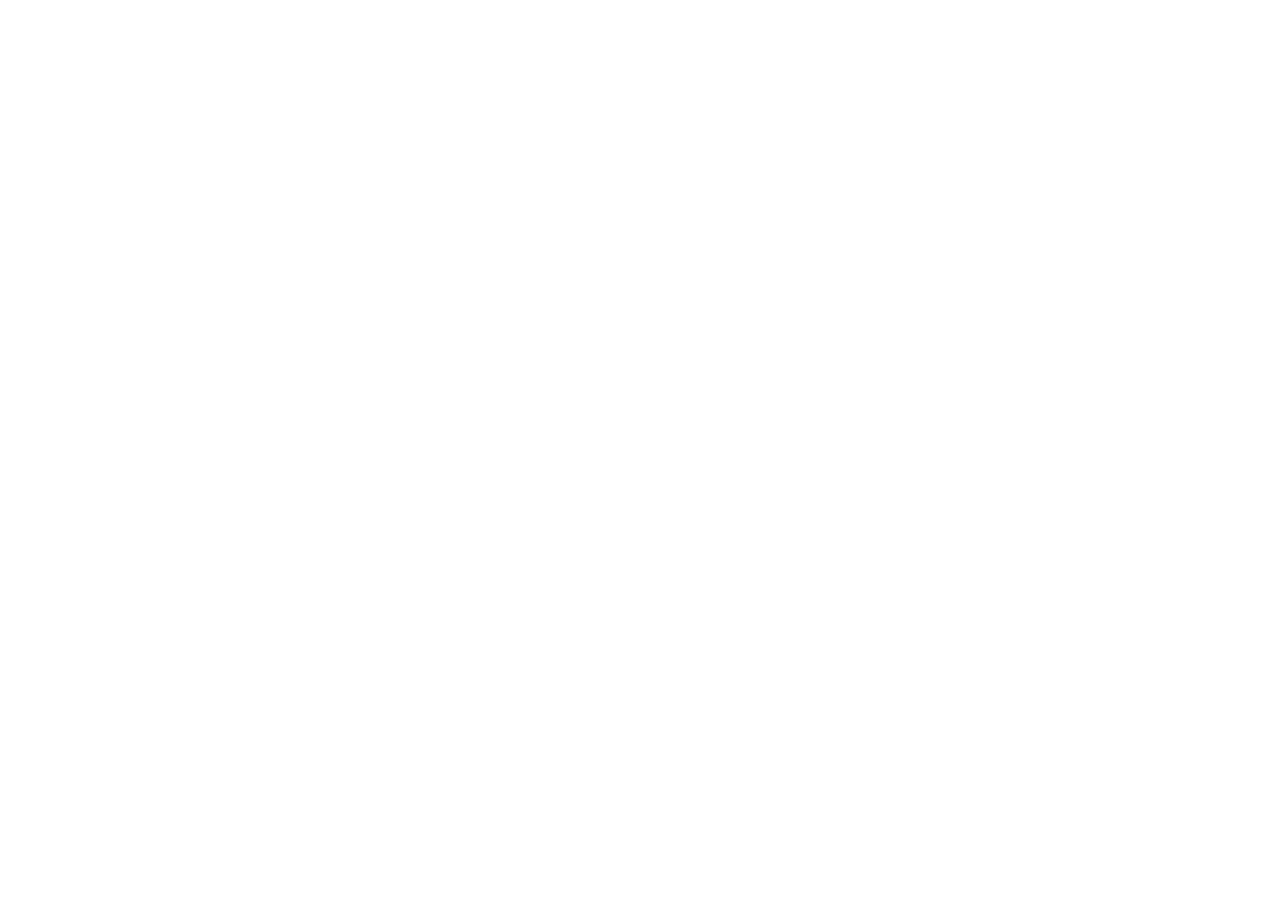
==== inicio-usuario.html @ afdca0fa "Creacion de los archivos html a utilizar, con su estructura basica para empezar a desarrollar las et" ====
<!DOCTYPE html>
<html lang="es">
<head>
    <meta charset="UTF-8">
    <meta name="viewport" content="width=device-width, initial-scale=1.0">
    <link rel="stylesheet" href="assest/Style/inicio-usuario.css">
    <script src="assest/Script/script.js"></script>
    <link rel="icon" href="assest/Img/logo.png" type="favicon/png">
    <title>Gleam and Glow-Iniciar sesion</title>
</head>
<body>
    
</body>
</html>
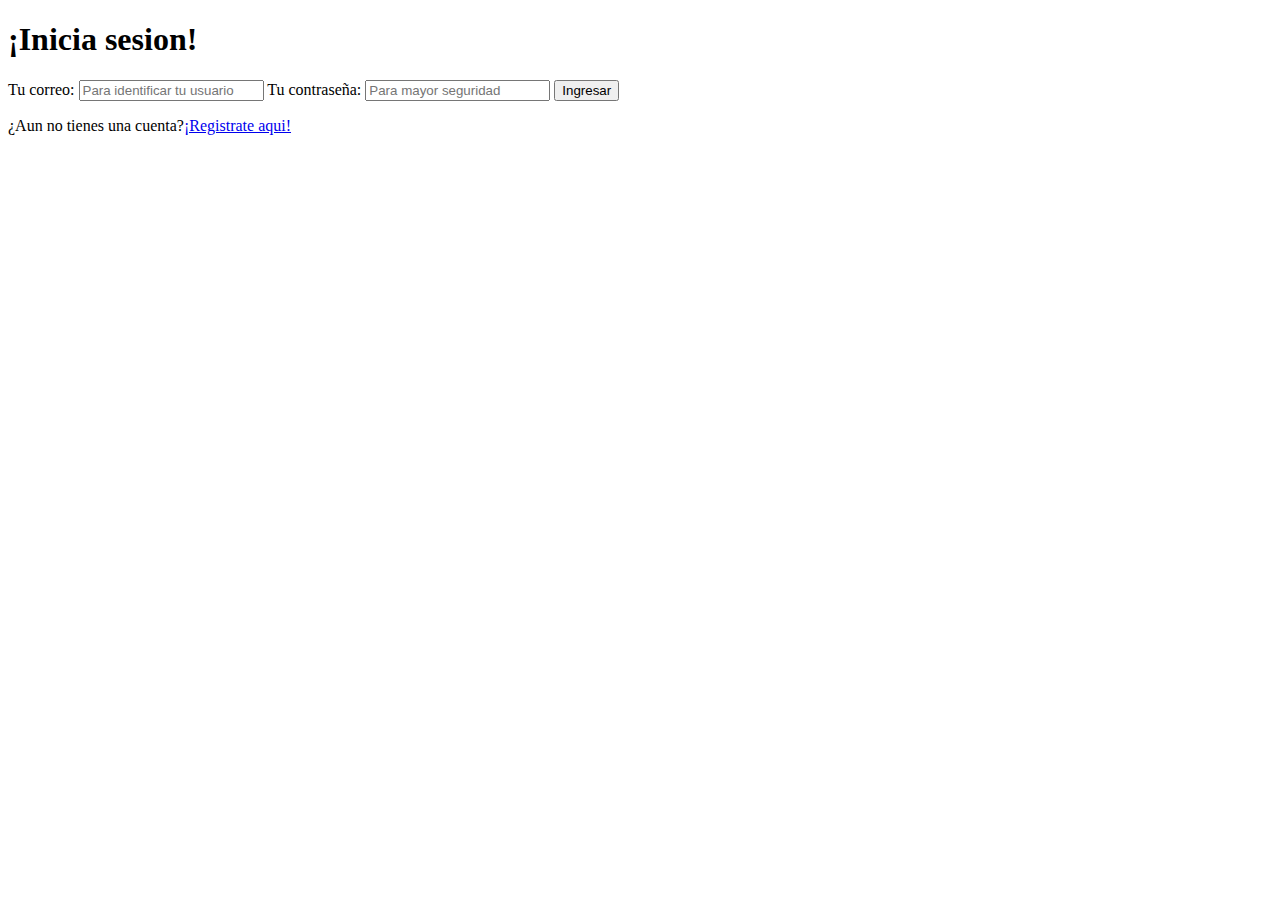
==== commit 25549e41: "Definicion e identificacion de las etiquetas a usar y el contenido de cada una a la pagina de inicio" ====
--- a/inicio-usuario.html
+++ b/inicio-usuario.html
@@ -9,6 +9,17 @@
     <title>Gleam and Glow-Iniciar sesion</title>
 </head>
 <body>
-    
+    <div class="bloque">
+        <h1>¡Inicia sesion!</h1>
+        <form id="loginForm">
+            <label for="correo">Tu correo:</label>
+            <input type="email" id="correo" placeholder="Para identificar tu usuario" required>
+            <label for="password">Tu contraseña:</label>
+            <input type="password" id="password" placeholder="Para mayor seguridad" required>
+            <button type="button" onclick="">Ingresar</button>
+        </form>
+        <p id="message" class="message"></p>
+        <p>¿Aun no tienes una cuenta?<a href="inicio-usuario.html">¡Registrate aqui!</a></p>
+        </div>
 </body>
 </html>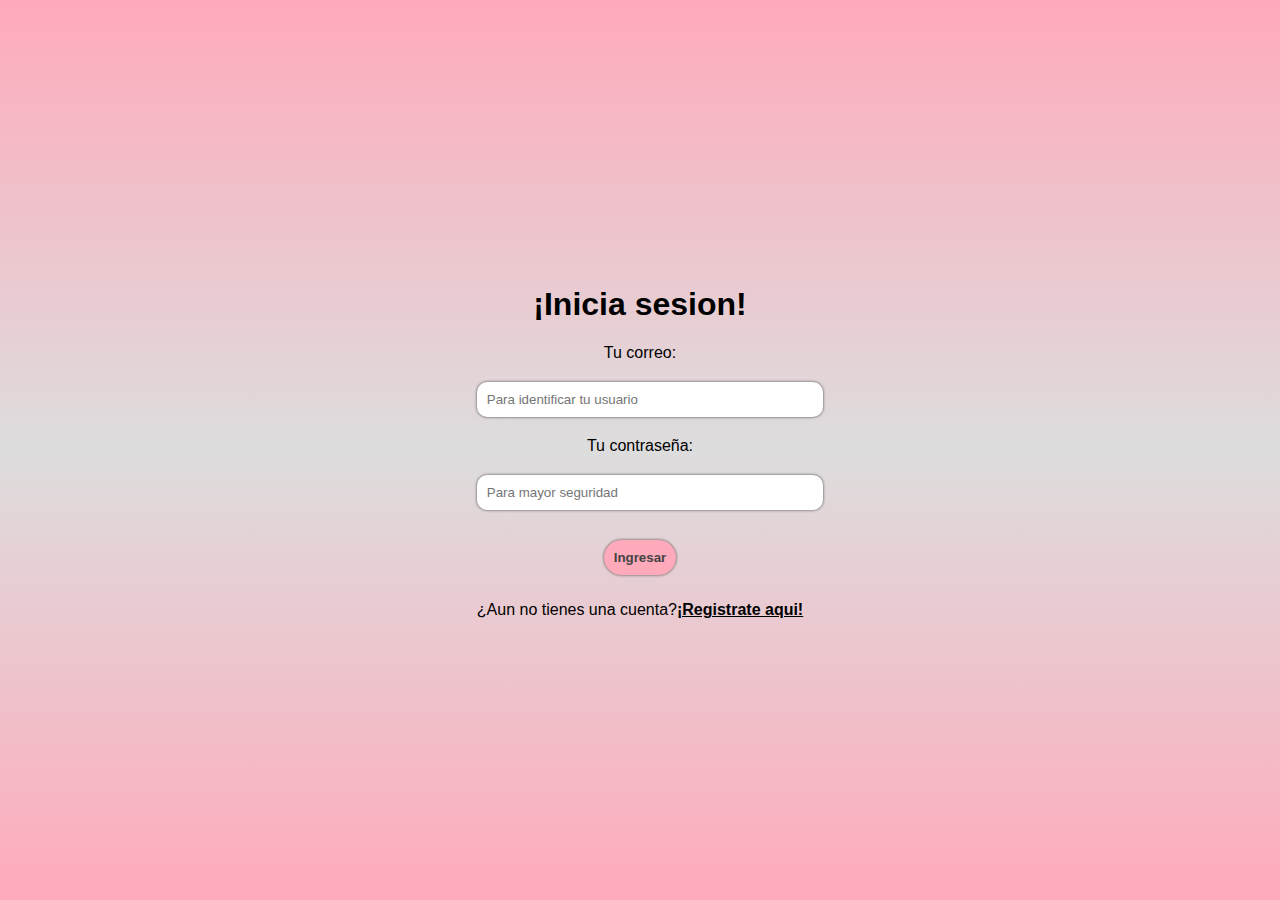
==== commit 695d09f8: "Habilitacion de los botones de inicio y registro de usuario en las paginas de inicio y productos, as" ====
--- a/inicio-usuario.html
+++ b/inicio-usuario.html
@@ -16,10 +16,10 @@
             <input type="email" id="correo" placeholder="Para identificar tu usuario" required>
             <label for="password">Tu contraseña:</label>
             <input type="password" id="password" placeholder="Para mayor seguridad" required>
-            <button type="button" onclick="">Ingresar</button>
+            <button type="button" onclick="login()">Ingresar</button>
         </form>
         <p id="message" class="message"></p>
-        <p>¿Aun no tienes una cuenta?<a href="inicio-usuario.html">¡Registrate aqui!</a></p>
+        <p>¿Aun no tienes una cuenta?<a href="registro-usuario.html">¡Registrate aqui!</a></p>
         </div>
 </body>
 </html>--- a/assest/Style/inicio-usuario.css
+++ b/assest/Style/inicio-usuario.css
@@ -0,0 +1,56 @@
+body {
+    font-family:sans-serif;
+    display: flex;
+    justify-content: center;
+    align-items: center;
+    height: 100vh;
+    margin: 0;
+    background:linear-gradient(#fab,#ddd,#fab);
+}
+.bloque{
+    text-align: center;
+}
+label, input {
+    width: 100%;
+    display: block;
+    margin: 20px 0 20px 0;
+}
+
+input {
+    padding: 10px;
+    box-shadow: 0 0 3px 0 #444;
+    border: none;
+    border-radius: 10px;
+}
+
+button {
+    margin: 10px 0 10px 0;
+    border-radius: 20px;
+    border: none;
+    box-shadow: 0 0 3px 0 #444;
+    padding: 10px;
+    color: #444;
+    font-weight: bold;
+    background-color: #fab
+}
+
+button:hover {
+background-color: #ddd;
+color: #fab;
+cursor: pointer;
+font-weight: bold;
+}
+
+.error-message {
+    color: #f00;
+    margin-top: 10px;
+}
+
+.message {
+    margin-top: 10px;
+    color: #f00;
+}
+p a{
+color: #000;
+    font-weight: bold;
+}